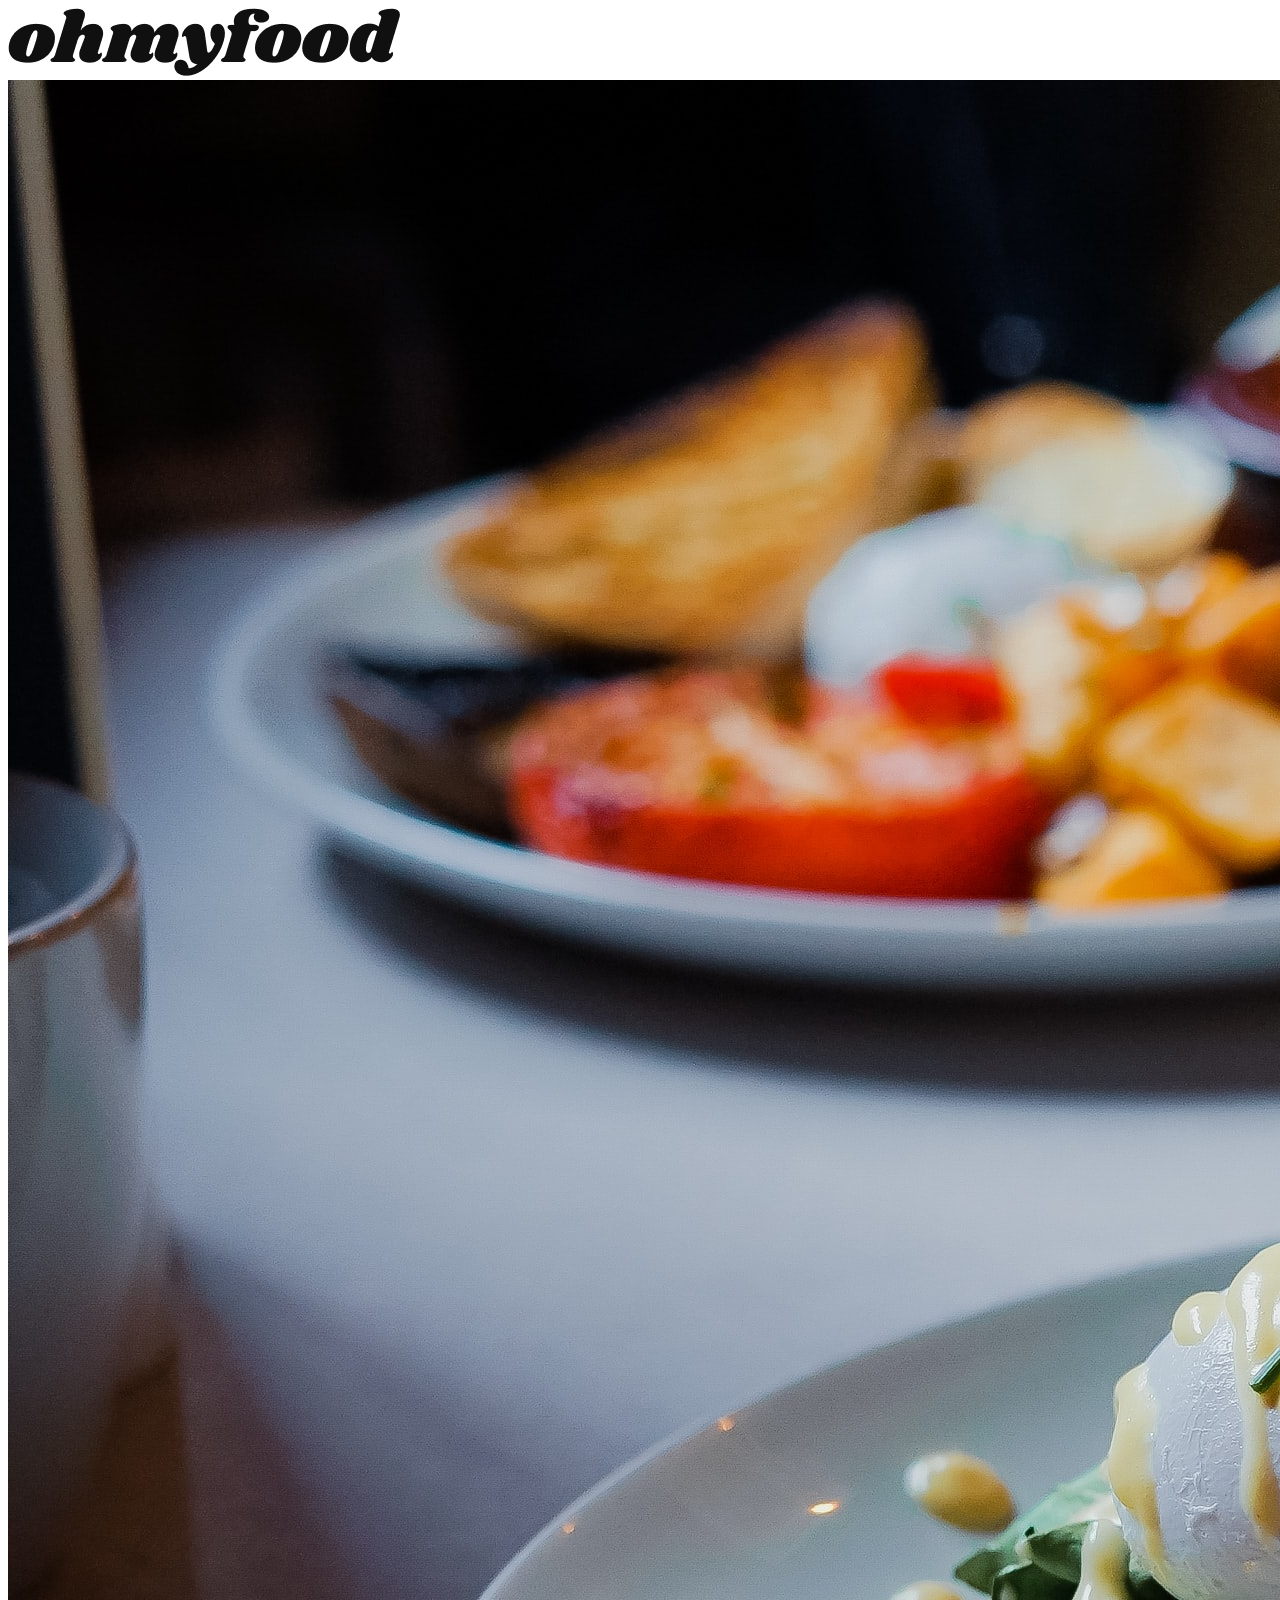
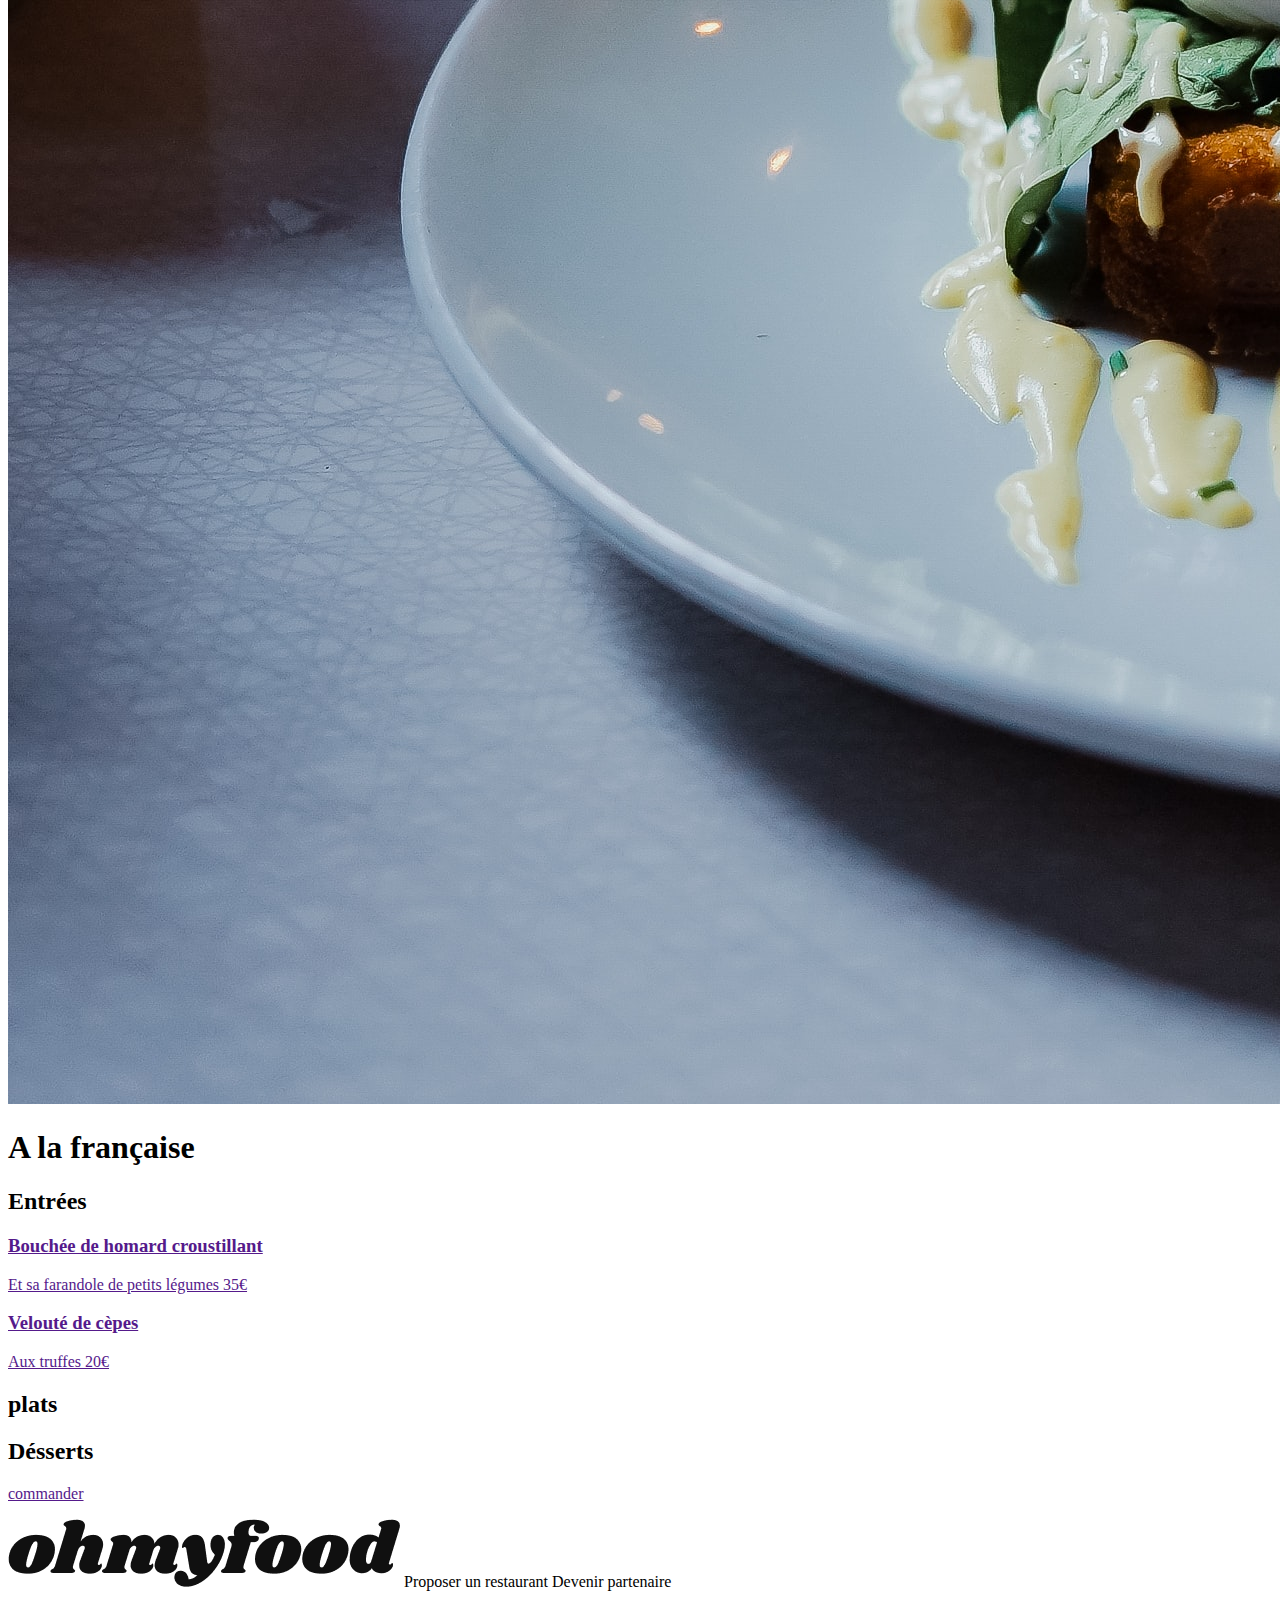
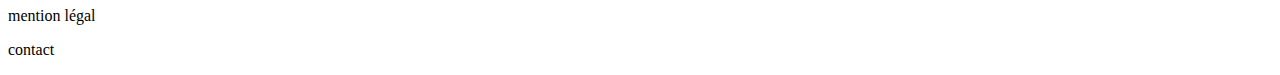
==== alafrançaise.html @ 5a64eab2 "premiere version" ====
<!DOCTYPE html>
<html lang="fr">
    <head>
        <meta charset="utf-8">
        <title>Ohmyfood</title>
        <link rel="stylesheet" href="assets/css/style.css">
        <link rel="stylesheet" href="https://cdnjs.cloudflare.com/ajax/libs/font-awesome/6.2.1/css/all.min.css" integrity="sha512-MV7K8+y+gLIBoVD59lQIYicR65iaqukzvf/nwasF0nqhPay5w/9lJmVM2hMDcnK1OnMGCdVK+iQrJ7lzPJQd1w==" crossorigin="anonymous" referrerpolicy="no-referrer">

    </head>
    <header>
        <img src="assets/img/logo/ohmyfood.png" alt="logo">
    </header>
    <body>
        <img src="assets/img/restaurants/toa-heftiba-DQKerTsQwi0-unsplash.jpg" alt="restaurant">
        <h1>A la française</h1>
            <h2>Entrées</h2>
                <div class="entres_alf">
                    <a class="entre_alf" href="">
                        <h3></h3>
                        <p></p></a>
                    <a class="entre_alf" href="">
                        <h3>Bouchée de homard croustillant</h3>
                        <p>Et sa farandole de petits légumes 35€</p></a>
                    <a class="entre_alf" href="">
                        <h3>Velouté de cèpes</h3>
                        <p>Aux truffes 20€</p></a>
                </div>
                <h2>plats</h2>
                    <div class="plats_alf">
                        <a class="plat_alf" href="">
                            <h3></h3>
                            <p></p></a>
                        <a class="plat_alf" href="">
                            <h3></h3>
                            <p></p></a>
                        <a class="plat_alf" href="">
                            <h3></h3>
                            <p></p></a>
                    </div>
                <h2>Désserts</h2>
                    <div class="desserts_alf">
                        <a class="dessert_alf" href="">
                            <h3></h3>
                            <p></p></a>
                        <a class="dessert_alf" href="">
                            <h3></h3>
                            <p></p></a>
                        <a class="dessert_alf" href="">
                            <h3></h3>
                            <p></p></a>
                    </div>
                        <a class="button" href=""><p>commander</p></a>
                        <footer>
                            <div class="footercolumn">
                                <img src="assets/img/logo/ohmyfood.png" alt="logo">
                                <a class="fbutton"><i class="fa-solid fa-fork-knife"></i>Proposer un restaurant</a>
                                <a class="fbutton"><i class="fa-solid fa-handshake"></i>Devenir partenaire</a>
                                <p>mention légal</p>
                                <p>contact</p>
                            </div>
                        </footer>     

    </body>
</html>
---- assets/css/style.css ----
h1 {
  font-family: "Shrikhand";
}

body {
  background-color: "#ab99ca";
}/*# sourceMappingURL=style.css.map */
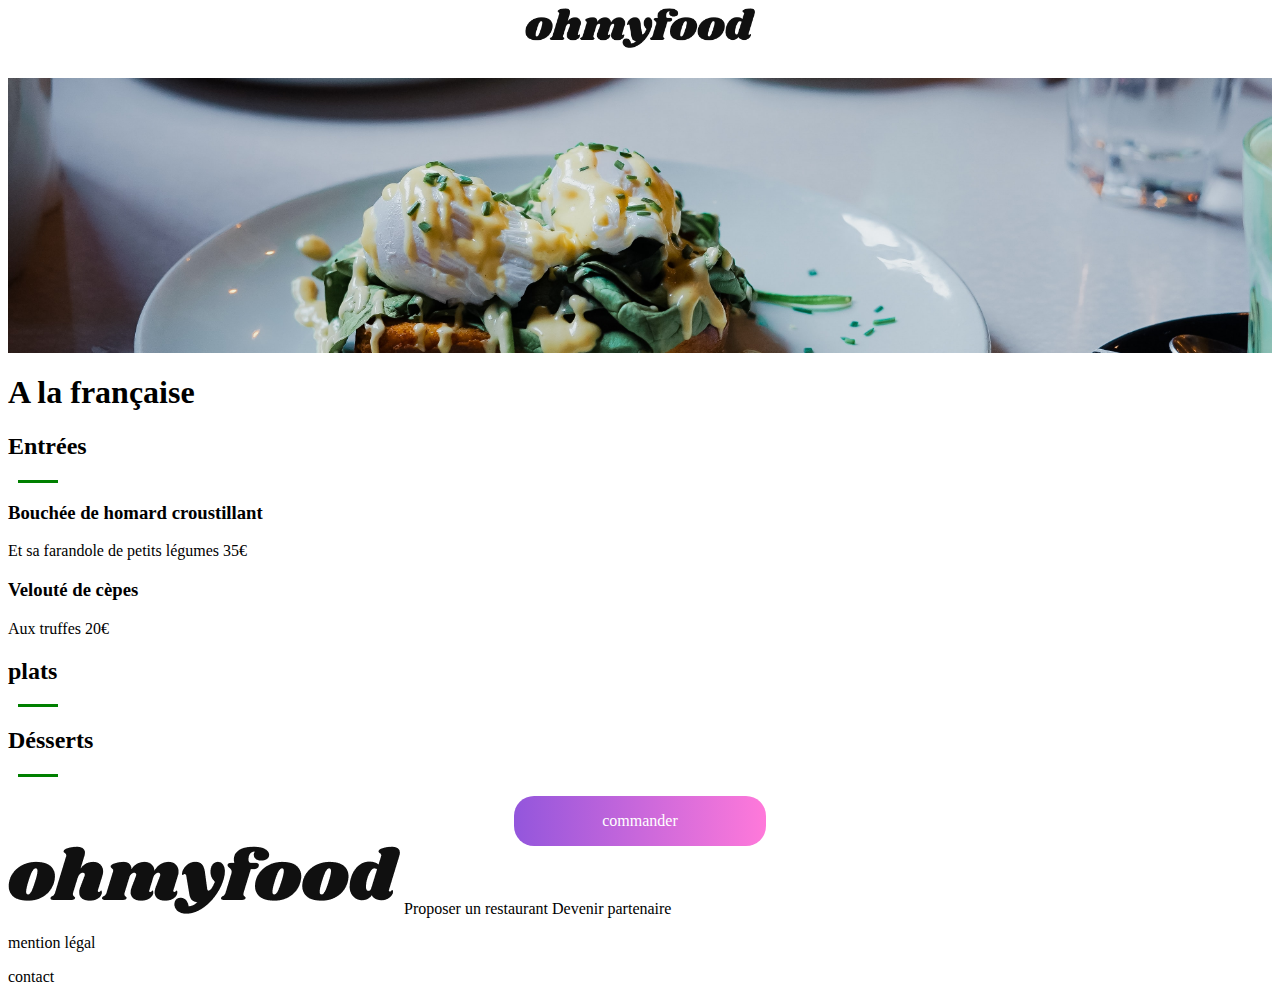
==== commit b9418ee1: "push avancer final" ====
--- a/alafrançaise.html
+++ b/alafrançaise.html
@@ -11,9 +11,13 @@
         <img src="assets/img/logo/ohmyfood.png" alt="logo">
     </header>
     <body>
+    <div class="imgp">
         <img src="assets/img/restaurants/toa-heftiba-DQKerTsQwi0-unsplash.jpg" alt="restaurant">
-        <h1>A la française</h1>
+    </div>
+        <h1>A la française</h1><i class="fa-regular fa-heart hearth  "></i>
             <h2>Entrées</h2>
+            <div class="line">
+            </div>
                 <div class="entres_alf">
                     <a class="entre_alf" href="">
                         <h3></h3>
@@ -26,6 +30,8 @@
                         <p>Aux truffes 20€</p></a>
                 </div>
                 <h2>plats</h2>
+                <div class="line">
+                </div>
                     <div class="plats_alf">
                         <a class="plat_alf" href="">
                             <h3></h3>
@@ -38,6 +44,8 @@
                             <p></p></a>
                     </div>
                 <h2>Désserts</h2>
+                <div class="line">
+                </div>
                     <div class="desserts_alf">
                         <a class="dessert_alf" href="">
                             <h3></h3>
--- a/assets/css/style.css
+++ b/assets/css/style.css
@@ -1,7 +1,432 @@
-h1 {
-  font-family: "Shrikhand";
+@keyframes moovel {
+  0% {
+    transform: scaleX(1);
+  }
+  100% {
+    transform: scaleX(0.8);
+    /*
+    .test1{
+        background-color: #9356DC;
+        z-index: 1;
+    }
+    .textdir{
+        background: blue;
+    }*/
+  }
 }
-
-body {
-  background-color: "#ab99ca";
+@media screen and (max-width: 767px) {
+  .imgp {
+    margin-top: 30px;
+    display: flex;
+  }
+  .imgp img {
+    width: 100%;
+    height: 275px;
+    -o-object-fit: cover;
+       object-fit: cover;
+    z-index: -1;
+  }
+  h2 {
+    margin-left: 3%;
+  }
+  .restaurants h2 {
+    padding-left: 3%;
+  }
+  h1 {
+    font-family: "Shrikhand";
+  }
+  body {
+    background-color: "#ab99ca";
+    font-family: "Raleway", sans-serif;
+  }
+  .topimg img {
+    height: 275px;
+    width: 100%;
+  }
+  .top {
+    text-align: center;
+    background-color: grey;
+  }
+  .top h1 {
+    font-size: 24px;
+    margin-left: 25%;
+    margin-right: 25%;
+  }
+  .top p {
+    font-size: 18px;
+    margin-left: 12%;
+    margin-right: 12%;
+  }
+  .buttontop {
+    display: flex;
+    justify-content: center;
+    align-items: center;
+    width: 50%;
+    height: 50px;
+    margin: auto;
+    background: linear-gradient(to right, #9356DC, #FF79DA);
+    border-radius: 20px;
+    color: white;
+    transition-duration: 400ms;
+    transition-property: transform;
+  }
+  .buttontop:hover {
+    transform: scale(1.05);
+  }
+  header img {
+    display: block;
+    margin: auto;
+    height: 44px;
+  }
+  .location {
+    background-color: #d2d2d2;
+    width: 100%;
+    height: 50px;
+    text-align: center;
+  }
+  .location i {
+    padding-top: 2%;
+  }
+  .background {
+    width: 100%;
+    padding-bottom: 20px;
+    background-color: #F6F6F6;
+    margin-top: -50px;
+    border-top-left-radius: 40px;
+    border-top-right-radius: 40px;
+  }
+  .background h2 {
+    margin-left: 10px;
+  }
+  .background h1 {
+    margin-left: 20px;
+    padding-top: 30px;
+    font-size: 30px;
+  }
+  .entre {
+    background-color: white;
+    width: 90%;
+    height: 70px;
+    border-radius: 15px;
+    margin-left: 5%;
+    line-height: 5px;
+    cursor: pointer;
+    transition: width 1s;
+  }
+  .entre:active {
+    width: 70%;
+  }
+  .hearth {
+    position: absolute;
+    top: 26.5%;
+    left: 80%;
+    font-size: 35px;
+  }
+  .test1 {
+    position: absolute;
+    top: 35.5%;
+    left: 73%;
+    background-color: aqua;
+    height: 70px;
+    width: 20%;
+    border-bottom-right-radius: 20%;
+    border-top-right-radius: 20%;
+    z-index: -1;
+  }
+  .entre h3 {
+    font-size: 20px;
+    padding-top: 20px;
+    padding-left: 10px;
+  }
+  .entre p {
+    padding-left: 10px;
+  }
+  .line {
+    width: 40px;
+    height: 3px;
+    background-color: green;
+    margin-left: 10px;
+  }
+  .plat {
+    background-color: white;
+    width: 90%;
+    height: 70px;
+    border-radius: 15px;
+    margin: auto;
+    line-height: 5px;
+  }
+  .plat h3 {
+    font-size: 20px;
+    padding-top: 20px;
+    padding-left: 10px;
+  }
+  .plat p {
+    padding-left: 10px;
+  }
+  .dessert {
+    background-color: white;
+    width: 90%;
+    height: 70px;
+    border-radius: 15px;
+    margin: auto;
+    line-height: 5px;
+  }
+  .dessert h3 {
+    font-size: 20px;
+    padding-top: 20px;
+    padding-left: 10px;
+  }
+  .dessert p {
+    padding-left: 10px;
+  }
+  a {
+    text-decoration: none;
+    color: black;
+  }
+  .fonctionnement {
+    display: flex;
+    flex-direction: column;
+  }
+  .buttonf {
+    display: flex;
+    justify-content: center;
+    align-items: center;
+    background-color: #f6f6f6;
+    width: 90%;
+    height: 73px;
+    margin: auto;
+    margin-top: 5%;
+    border-radius: 20px;
+  }
+  .restaurants {
+    background-color: #d2d2d2;
+    margin-bottom: 30px;
+  }
+  .card {
+    margin: auto;
+    background-color: #FFFFFF;
+    width: 90%;
+    height: 275px;
+    border-radius: 15px;
+    margin-top: 30px;
+  }
+  .card img {
+    height: 195px;
+    width: 100%;
+    border-top-left-radius: 15px;
+    border-top-right-radius: 15px;
+    -o-object-fit: cover;
+       object-fit: cover;
+  }
+  .restaurants h2 {
+    margin: 0 0 50px 0;
+  }
+  .restaurants h3, .restaurants p {
+    margin: 10px 0 0 20px;
+  }
+  .heart {
+    position: relative;
+    left: 90%;
+    bottom: 10%;
+    background-clip: padding-box;
+  }
+  .heart:hover {
+    background-color: red;
+  }
+  .button {
+    display: flex;
+    justify-content: center;
+    align-items: center;
+    width: 40%;
+    height: 50px;
+    margin: auto;
+    background: linear-gradient(to right, #9356DC, #FF79DA);
+    border-radius: 20px;
+    color: white;
+    margin-top: 40px;
+  }
+  .f_text {
+    margin-top: 5%;
+    margin-left: 8%;
+  }
+  footer img {
+    height: 25px;
+  }
+}
+@media screen and (min-width: 768px) {
+  a {
+    text-decoration: none;
+    color: black;
+  }
+  .imgp {
+    margin-top: 30px;
+    display: flex;
+  }
+  .imgp img {
+    width: 100%;
+    height: 275px;
+    -o-object-fit: cover;
+       object-fit: cover;
+    z-index: -1;
+  }
+  .background {
+    width: 50%;
+    padding-bottom: 20px;
+    background-color: #F6F6F6;
+    margin-top: -50px;
+    border-top-left-radius: 40px;
+    border-top-right-radius: 40px;
+  }
+  .entre {
+    background-color: white;
+    width: 90%;
+    height: 70px;
+    border-radius: 15px;
+    margin-left: 5%;
+    line-height: 5px;
+  }
+  .entre h3 {
+    font-size: 20px;
+    padding-top: 20px;
+    padding-left: 10px;
+  }
+  .entre p {
+    padding-left: 10px;
+  }
+  .plat {
+    background-color: white;
+    width: 90%;
+    height: 70px;
+    border-radius: 15px;
+    margin: auto;
+    line-height: 5px;
+  }
+  .plat h3 {
+    font-size: 20px;
+    padding-top: 20px;
+    padding-left: 10px;
+  }
+  .plat p {
+    padding-left: 10px;
+  }
+  .dessert {
+    background-color: white;
+    width: 90%;
+    height: 70px;
+    border-radius: 15px;
+    margin: auto;
+    line-height: 5px;
+  }
+  .dessert h3 {
+    font-size: 20px;
+    padding-top: 20px;
+    padding-left: 10px;
+  }
+  .dessert p {
+    padding-left: 10px;
+  }
+  .line {
+    width: 40px;
+    height: 3px;
+    background-color: green;
+    margin-left: 10px;
+  }
+  header img {
+    display: block;
+    height: 40px;
+    margin: auto;
+  }
+  .location {
+    background-color: #d2d2d2;
+    width: 100%;
+    height: 50px;
+    text-align: center;
+  }
+  .location i {
+    padding-top: 1%;
+  }
+  .top {
+    background-color: #f6f6f6;
+    text-align: center;
+    width: 100%;
+    height: 250px;
+  }
+  .top h1 {
+    font-size: 40px;
+    margin-top: 0px;
+    padding-top: 10px;
+  }
+  .top p {
+    font-size: 18px;
+    color: #353535;
+  }
+  .top a {
+    color: white;
+  }
+  .buttontop {
+    display: flex;
+    justify-content: center;
+    align-items: center;
+    width: 20%;
+    height: 50px;
+    margin: auto;
+    background: linear-gradient(to right, #9356DC, #FF79DA);
+    border-radius: 20px;
+  }
+  .fonctionnement {
+    display: flex;
+    flex-direction: row;
+    justify-content: space-around;
+    margin-left: 10%;
+    margin-right: 10%;
+    margin-bottom: 40px;
+  }
+  .buttonf {
+    display: flex;
+    justify-content: center;
+    align-items: center;
+    background-color: #F6F6F6;
+    width: 322px;
+    height: 73px;
+    border-radius: 20px;
+  }
+  .restaurants {
+    background-color: #d2d2D2;
+  }
+  .cards {
+    display: flex;
+    flex-direction: row;
+    justify-content: space-around;
+    margin-bottom: 30px;
+  }
+  .card {
+    background-color: #FFFFFF;
+    height: 270px;
+    width: 490px;
+    border-radius: 15px;
+  }
+  .button {
+    display: flex;
+    justify-content: center;
+    align-items: center;
+    width: 20%;
+    height: 50px;
+    margin: auto;
+    background: linear-gradient(to right, #9356DC, #FF79DA);
+    border-radius: 20px;
+    color: white;
+  }
+  .card img {
+    width: 100%;
+    height: 200px;
+    border-radius: 20px 20px 0px 0px;
+    -o-object-fit: cover;
+       object-fit: cover;
+    display: flex;
+    text-align: center;
+  }
+  .card_text {
+    font-size: 18px;
+    line-height: 0px;
+  }
 }/*# sourceMappingURL=style.css.map */